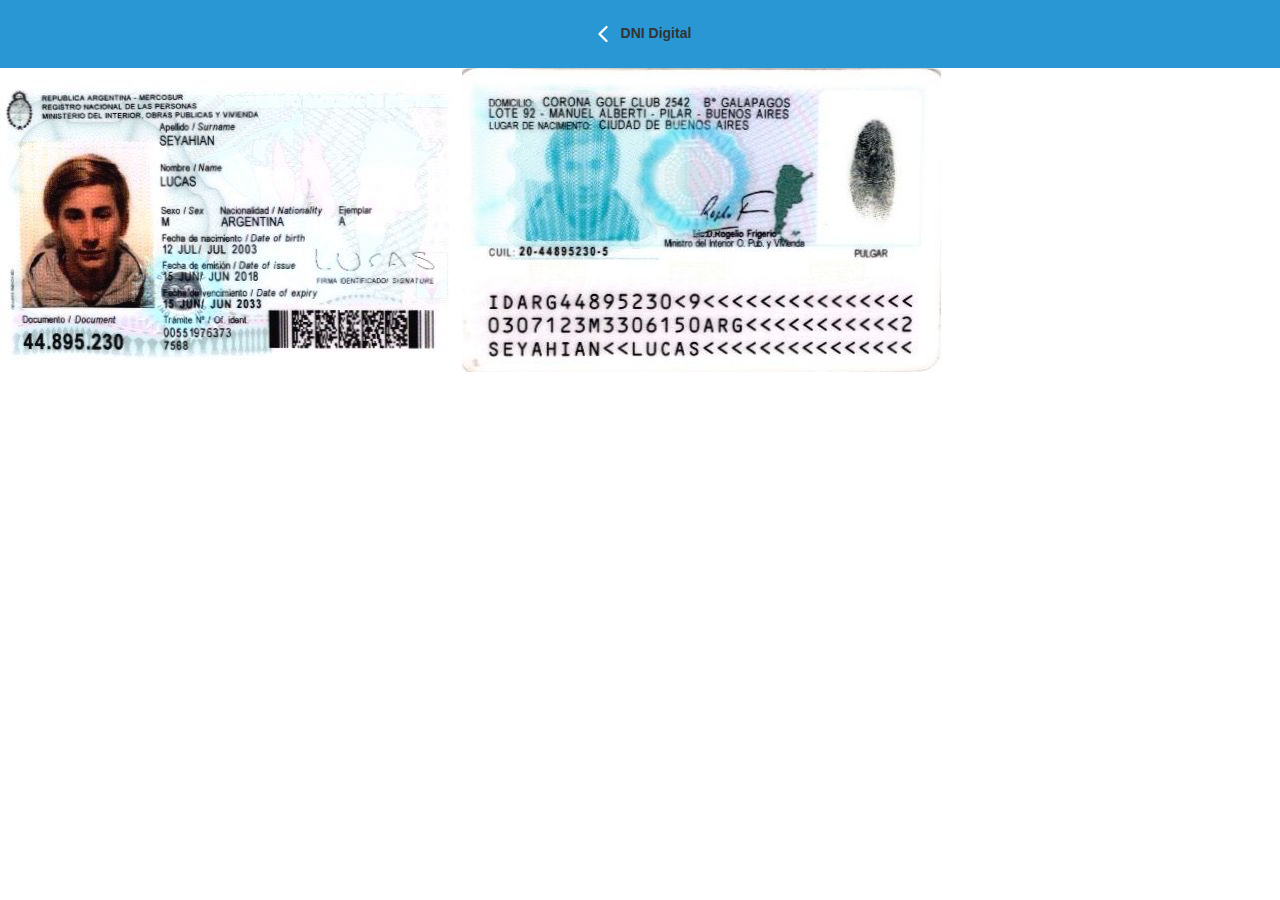
==== dni.html @ 39b7f740 "dni" ====
<!DOCTYPE html>
<html lang="en">
<head>
    <meta charset="UTF-8">
    <meta name="viewport" content="width=device-width, initial-scale=1.0">
    <link rel="stylesheet" href="style.css">
    <link href="https://cdn.jsdelivr.net/npm/bootstrap@5.3.0/dist/css/bootstrap.min.css" rel="stylesheet" integrity="sha384-9ndCyUaIbzAi2FUVXJi0CjmCapSmO7SnpJef0486qhLnuZ2cdeRhO02iuK6FUUVM" crossorigin="anonymous">
    <link href="https://stackpath.bootstrapcdn.com/bootstrap/3.4.1/css/bootstrap.min.css"  rel="stylesheet">
    <link href="https://cdnjs.cloudflare.com/ajax/libs/font-awesome/4.7.0/css/font-awesome.min.css" rel="stylesheet">
    <link href="dist/css/poncho.min.css" rel="stylesheet">
    <link href="dist/css/icono-arg.css" rel="stylesheet">
    <link rel="icon" href="img\miar2_0.png">
    <title>MiArgentina</title>
</head>
<script>
    function cambiarImagen() {
        var image = document.getElementById("myImage");
        if (image.src.includes("WhatsApp Image 2023-07-14 at 17.45.33.jpg")) {
            image.src = "img\WhatsApp Image 2023-07-14 at 17.47.11.jpg";
        } else {
            image.src = "img\WhatsApp Image 2023-07-14 at 17.45.33.jpg";
        }
    }


</script>
<body>
    <div class="container2">
        
        <a href="MD.html">
            <img src="img\chevron-left (1).svg" class="chevron-left" alt="">
        </a>
        <strong class="ss">DNI Digital</strong>

    </div>
    <div class="imagenes">

        <div id="imageContainer">
            <img src="img/WhatsApp Image 2023-07-14 at 17.45.33.jpg" alt="Imagen 1">
            <img src="img/WhatsApp Image 2023-07-14 at 17.47.11.jpg" alt="Imagen 2">
        </div>

    </div>
    
</body>
</html>

<script>
    var imageContainer = document.getElementById("imageContainer");
    var images = imageContainer.getElementsByTagName("img");

    var currentImageIndex = 0;
    var startX = 0;
    var threshold = 50; // Umbral de desplazamiento para cambiar de imagen

    imageContainer.addEventListener("touchstart", handleTouchStart, false);
    imageContainer.addEventListener("touchmove", handleTouchMove, false);

    function handleTouchStart(event) {
    startX = event.touches[0].clientX;
    }

    function handleTouchMove(event) {
    var moveX = event.touches[0].clientX;
    var diffX = startX - moveX;

    // Desplazamiento hacia la derecha
    if (diffX > threshold && currentImageIndex < images.length - 1) {
        currentImageIndex++;
        startX = moveX;
    }
    // Desplazamiento hacia la izquierda
    else if (diffX < -threshold && currentImageIndex > 0) {
        currentImageIndex--;
        startX = moveX;
    }

    // Aplica el desplazamiento a la imagen actual
    imageContainer.style.transform = "translateX(-" + currentImageIndex * 100 + "%)";
}

</script>
---- style.css ----
*{
    margin: 0;
    padding: 0;
}
.container1 {
    text-align: center;
    border: none;
    margin: none;
    padding: 13px;
    margin-bottom: 0px;
    background-color: #2897d4;
}
.container2 {
    text-align: center;

    border: none;
    margin: none;
    padding: 20px;
    background-color: #2897d4;
}
strong{
    display: inline;
    width: 90px;
    

    
}
body{
    background-color: #f2f2f2;
}

.brand-icon {
    max-width: 100%;
    height: auto;
}

@media only screen and (max-width: 480px) {
    /* Estilos específicos para dispositivos con un ancho máximo de 480px, como iPhone */
    .brand-icon {
        max-width: 80%;
        width: 120px;
        border: none;
        text-align: center;
        margin-top: 15px;
    }
    .submenu {
        display: none;
        /* ... otros estilos ... */
    }
    .ss{
        color: white;
    }
    .submenu.show {
        display: block;
    }
    
    .containerG{
    
        background-color:#f2f2f2 ;
        padding-bottom: 220px;;
    }
    .col{
        padding-top: 20px;
        padding-bottom: 20px;
        border-bottom: 2px solid #f2f2f2;
        border-right: 2px solid #f2f2f2;
        background-color: white;
    }
    .body{
        background-color: #f2f2f2;

    }
    .col2{
        padding: 90px;
        padding-right: 40px;
        border-bottom: 2px solid #f2f2f2;
       
    }
    .icono{
        width: 65px;
        margin-bottom: 10px;
    }
    .text{
        margin-top: 20px;
        text-align: center;
        text-decoration: none;
        color: black;
    }
    .container0{
        position: relative;
    }
    .col2{
        position: relative;
        padding-right: 1000px;
        padding:20px;
        margin-top: 2,5px;
        text-align:left;
    }
    .chevron-left{
        display: inline;
        float: left;

    }
    .dni{
        width: 50px;
        margin-right: 5px;
    }

    .dni2{
        width: 50px;
        margin-right: 0px;
    }
    .s{
       width: 60px ;
       margin-left: 10px;
 
        
    }
    .sa{
        margin-left: 65px;
        ;
    }
    .contar{
        display: inline;
        text-align: right;
        
    }
    .text{
        font-size: 14px;
    }
    .ss{
        display: inline;
        width: 0px;
    }
    .boton{
        padding-left: 100px;
        background-color: #2fbe08;
        color: white;
        margin-left: 0px;
        padding-right: 100px;
        padding-top: 10px;
        padding-bottom: 10px;
        text-align: center;
        margin-top: 5px;
        border: none;
        white-space: nowrap;
        font-size: 16px;
        border-top: 2px solid white;
        border-bottom: 2px solid white;
        border-radius: 20px;
    }
    .boton2{
        padding-left: 25px;
        background-color: #0abdf4;
        color: white;
        margin-left: 0px;
        padding-right: 25px;
        padding-top: 10px;
        padding-bottom: 10px;
        text-align: center;
        margin-top: 5px;
        border: none;
        white-space: nowrap;
        font-size: 16px;
        border-top: 2px solid white;
        border-bottom: 2px solid white;
        border-radius: 20px;
    }
    .boton3{
        padding-left: 115px;
        background-color: #0abdf4;
        color: white;
        margin-left: 0px;
        padding-right: 120px;
        padding-top: 10px;
        padding-bottom: 10px;
        text-align: center;
        margin-top: 5px;
        border: none;
        white-space: nowrap;
        font-size: 16px;
        border-top: 2px solid white;
        border-bottom: 2px solid white;
        border-radius: 20px;
    }
    .boton4{
        padding-left: 90px;
        background-color: #2fbe0800;
        color: rgb(13, 55, 209);
        margin-left: 0px;
        padding-right: 90px;
        padding-top: 10px;
        padding-bottom: 10px;
        text-align: center;
        margin-top: 5px;
        white-space: nowrap;
        font-size: 16px;
        border-top: 2px solid rgb(13, 55, 209);
        border-bottom: 2px solid rgb(13, 55, 209);
        border-radius: 20px ;
    }
    .submenu2{
        display: none;
    
    }
    .qr{
        width: 130px;
        margin-top: 10px;
        margin-bottom: 20px;
        text-align: center;
        margin-left: 120px;
    }
    .DA{
        margin-left: 125px;
        margin-bottom: 80px;
    }
    .imagenes{
        background-color: #f2f2f2;
        padding-bottom: 20px;
    }
    .adl{
        width: 350px;
        background-color:#f2f2f2 ;
        margin-top: 20px;
        margin-left: 20px;
    }
    #imageContainer {
        overflow: hidden;
        width: 100%;
        white-space: nowrap;
      }
      
    #imageContainer img {
        display: inline-block;
        width: 100%;
        height: auto;
    }
      

    



}
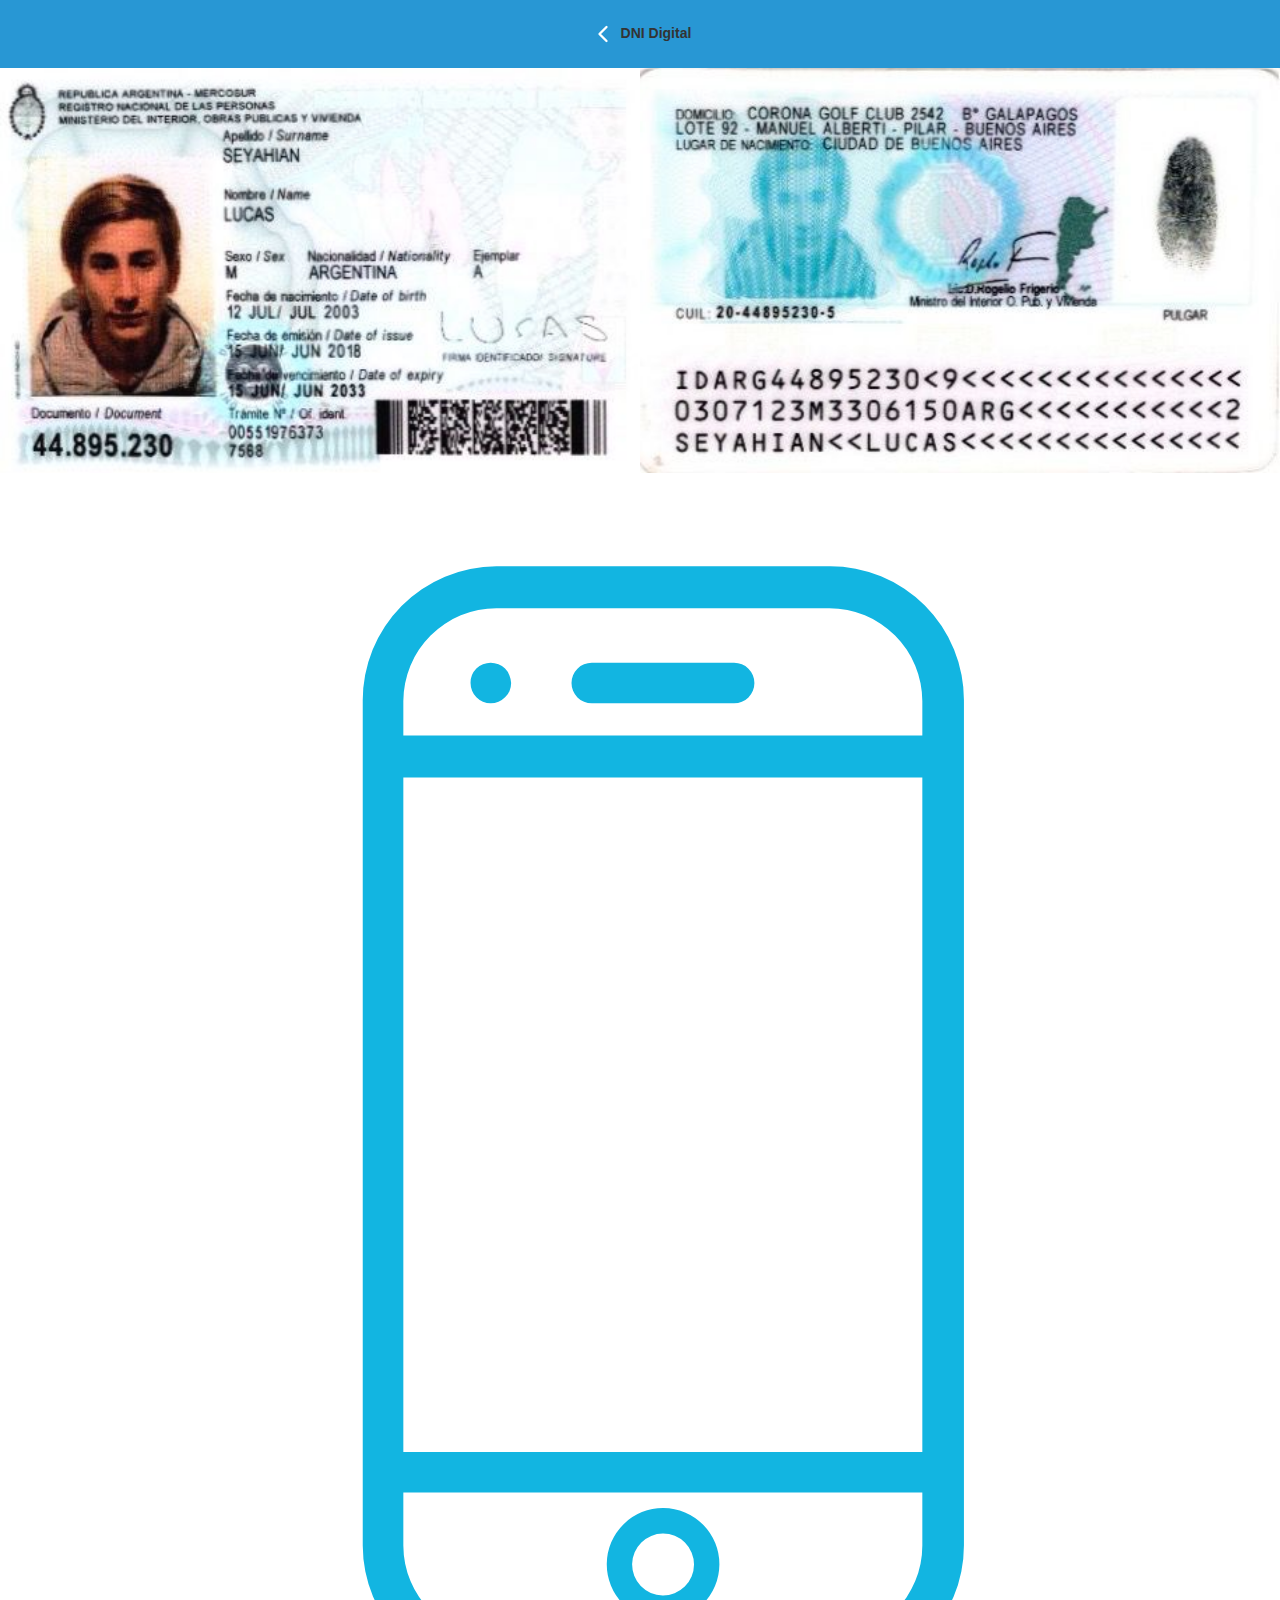
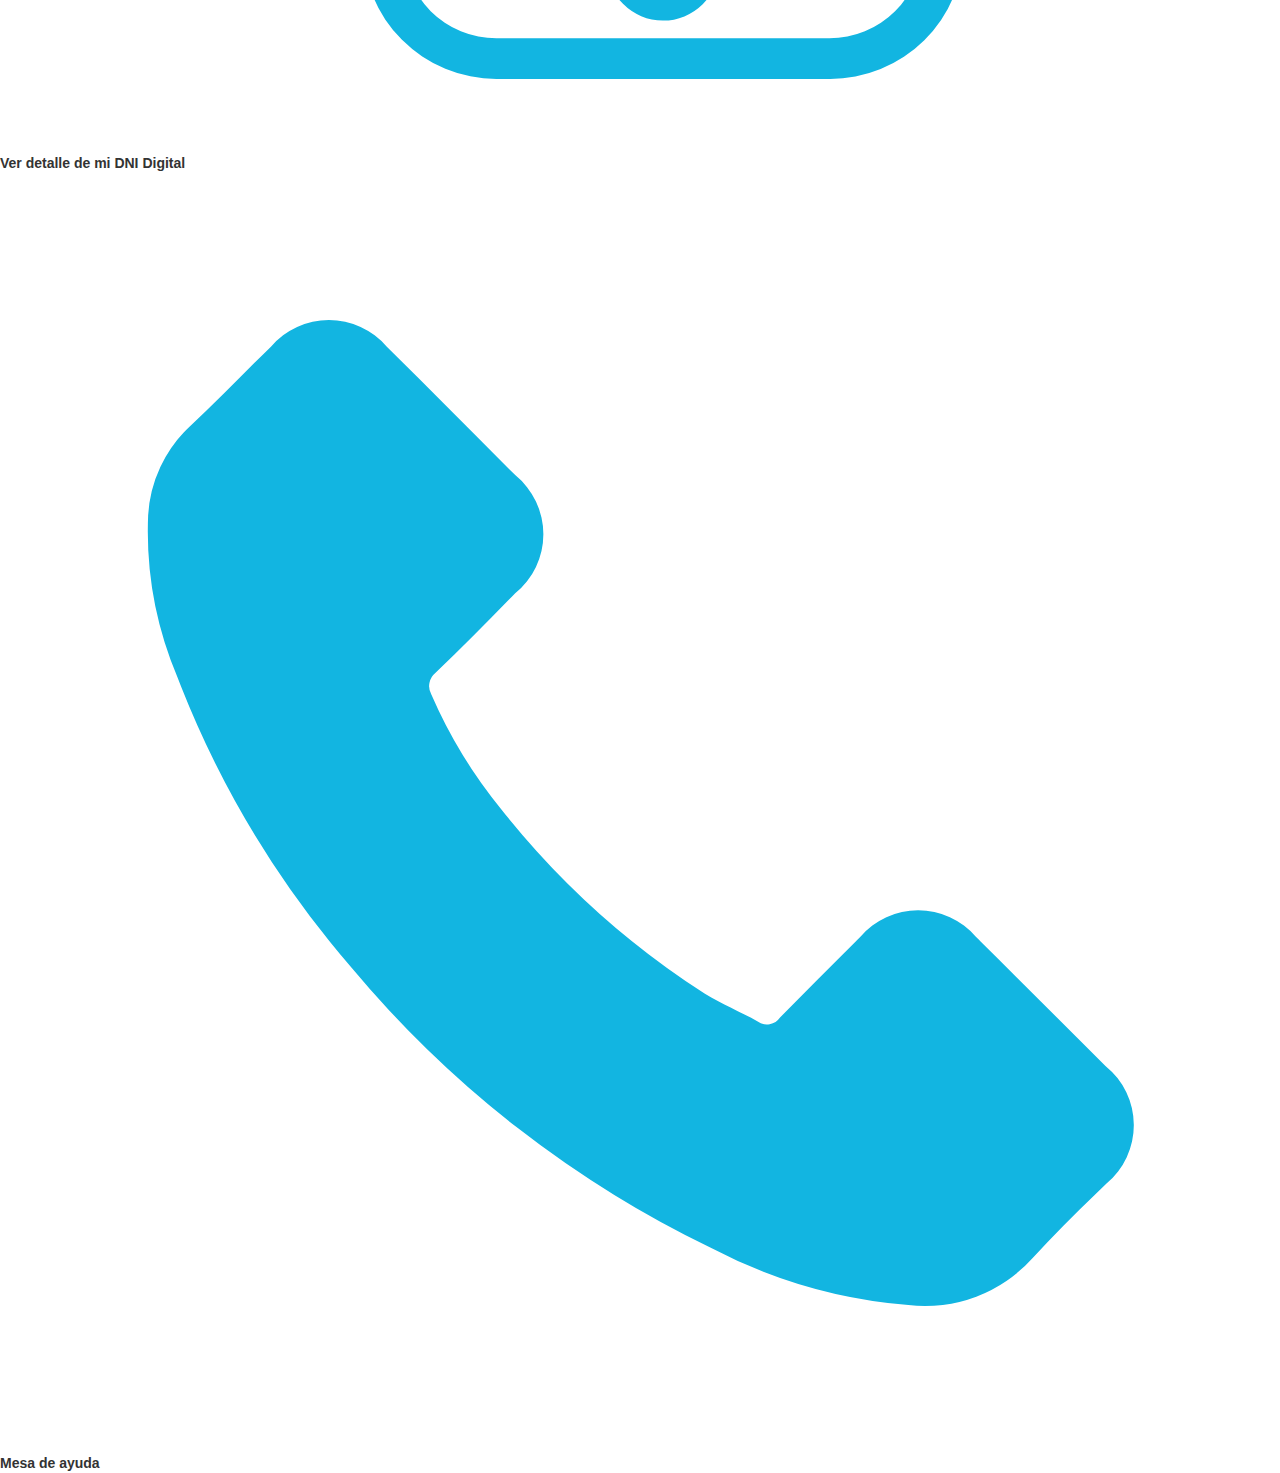
==== commit b08c951e: "dni ya listo" ====
--- a/dni.html
+++ b/dni.html
@@ -33,50 +33,41 @@
         <strong class="ss">DNI Digital</strong>
 
     </div>
-    <div class="imagenes">
-
-        <div id="imageContainer">
-            <img src="img/WhatsApp Image 2023-07-14 at 17.45.33.jpg" alt="Imagen 1">
-            <img src="img/WhatsApp Image 2023-07-14 at 17.47.11.jpg" alt="Imagen 2">
+    <div class="slider-container">
+        <div class="slider">
+          <img src="img/WhatsApp Image 2023-07-14 at 17.45.33.jpg" alt="Imagen 1" onclick="cambiarImagen(0)">
+          <img src="img/WhatsApp Image 2023-07-14 at 17.47.11.jpg" alt="Imagen 2" onclick="cambiarImagen(1)">
         </div>
-
     </div>
+    <div class="container3">
+        <div class="contain">
+            <img class="tel" src="img\celular.svg"><strong class="VD">Ver detalle de mi DNI Digital</strong><br>
+        </div>
+        <div class="contain2">
+            <img class="tel" src="img\telefono-neg.svg"><strong class="ma"> Mesa de ayuda</strong>
+        </div>
+    </div>
+      
+      
+      
     
 </body>
 </html>
+<script>
+    var slider = document.querySelector('.slider');
+    var images = slider.getElementsByTagName('img');
+    var currentImageIndex = 0;
 
-<script>
-    var imageContainer = document.getElementById("imageContainer");
-    var images = imageContainer.getElementsByTagName("img");
-
-    var currentImageIndex = 0;
-    var startX = 0;
-    var threshold = 50; // Umbral de desplazamiento para cambiar de imagen
-
-    imageContainer.addEventListener("touchstart", handleTouchStart, false);
-    imageContainer.addEventListener("touchmove", handleTouchMove, false);
-
-    function handleTouchStart(event) {
-    startX = event.touches[0].clientX;
+    function cambiarImagen() {
+    images[currentImageIndex].classList.remove('active');
+    
+    currentImageIndex++;
+    if (currentImageIndex >= images.length) {
+        currentImageIndex = 0;
+    }
+    
+    images[currentImageIndex].classList.add('active');
     }
 
-    function handleTouchMove(event) {
-    var moveX = event.touches[0].clientX;
-    var diffX = startX - moveX;
+</script>
 
-    // Desplazamiento hacia la derecha
-    if (diffX > threshold && currentImageIndex < images.length - 1) {
-        currentImageIndex++;
-        startX = moveX;
-    }
-    // Desplazamiento hacia la izquierda
-    else if (diffX < -threshold && currentImageIndex > 0) {
-        currentImageIndex--;
-        startX = moveX;
-    }
-
-    // Aplica el desplazamiento a la imagen actual
-    imageContainer.style.transform = "translateX(-" + currentImageIndex * 100 + "%)";
-}
-
-</script>--- a/style.css
+++ b/style.css
@@ -33,6 +33,21 @@
     max-width: 100%;
     height: auto;
 }
+.slider-container {
+    position: relative;
+    width: 100%;
+    overflow: hidden;
+  }
+  
+  .slider {
+    display: flex;
+    transition: transform 0.3s ease-in-out;
+  }
+  
+  .slider img {
+    width: 100%;
+    height: auto;
+  }
 
 @media only screen and (max-width: 480px) {
     /* Estilos específicos para dispositivos con un ancho máximo de 480px, como iPhone */
@@ -228,6 +243,7 @@
         overflow: hidden;
         width: 100%;
         white-space: nowrap;
+        transition: transform 0.3s ease-in-out;
       }
       
     #imageContainer img {
@@ -235,10 +251,52 @@
         width: 100%;
         height: auto;
     }
+    .slider {
+        overflow-x: auto;
+        scroll-snap-type: x mandatory;
+        -webkit-overflow-scrolling: touch;
+        -ms-overflow-style: none;
+        scrollbar-width: none;
+    }
       
-
-    
-
-
-
-}
+    .slider::-webkit-scrollbar {
+        display: none;
+    }
+      
+    .slider img {
+        scroll-snap-align: start;
+    }
+    .slider-container{
+        padding-bottom:40px ;
+        padding-top: 40px;
+        padding-right: 20px;
+        padding-left: 20px;
+        background-color: #f2f2f2 ;
+    }
+    .VD{
+        margin-bottom: 20px;
+        font-size: 15px;
+    }
+    .container3{
+        margin-top: 20px;
+
+    }
+    .tel{
+        display: inline;
+        width: 25px;
+        margin-right: 10px;
+        margin-left: 10px;
+    }
+    .ma{
+        font-size: 15px;
+        display: inline;
+    }
+    .contain2{
+        margin-top: 30px;
+    }
+    
+    
+    
+        
+        
+}
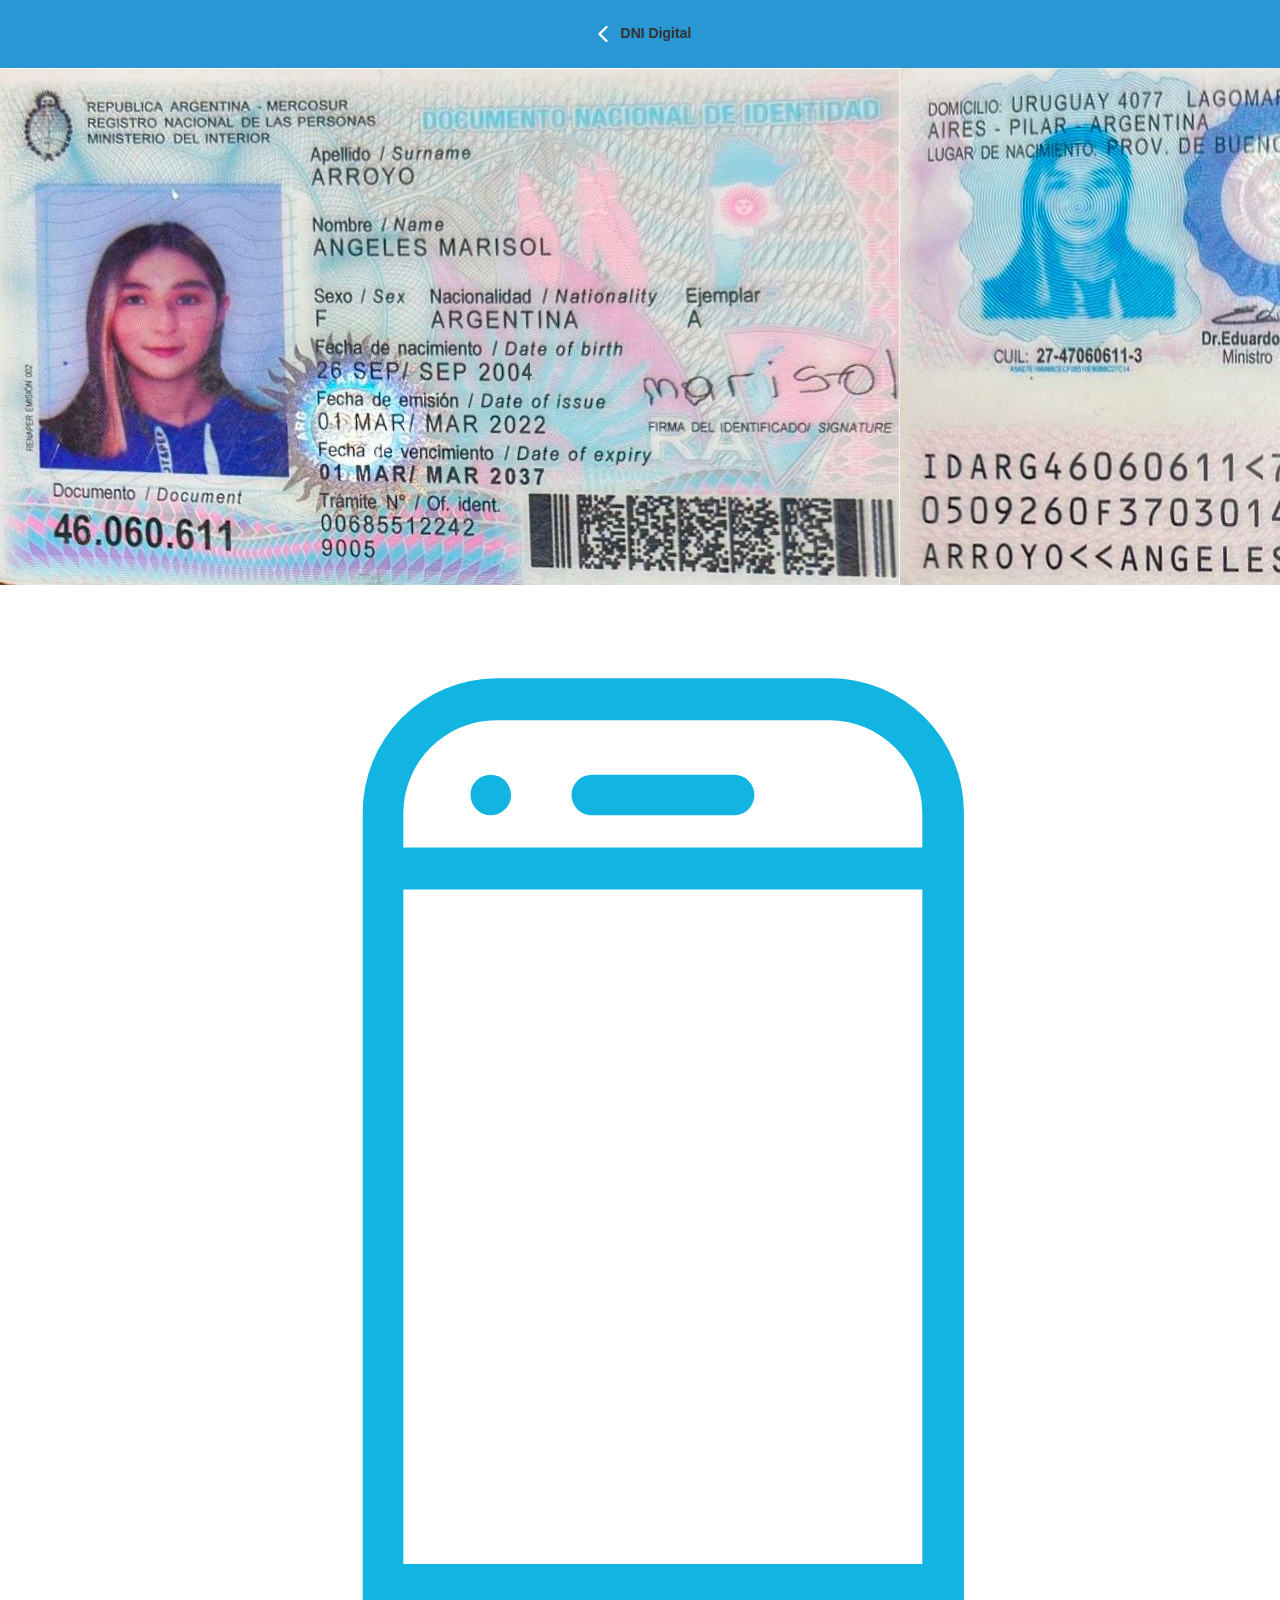
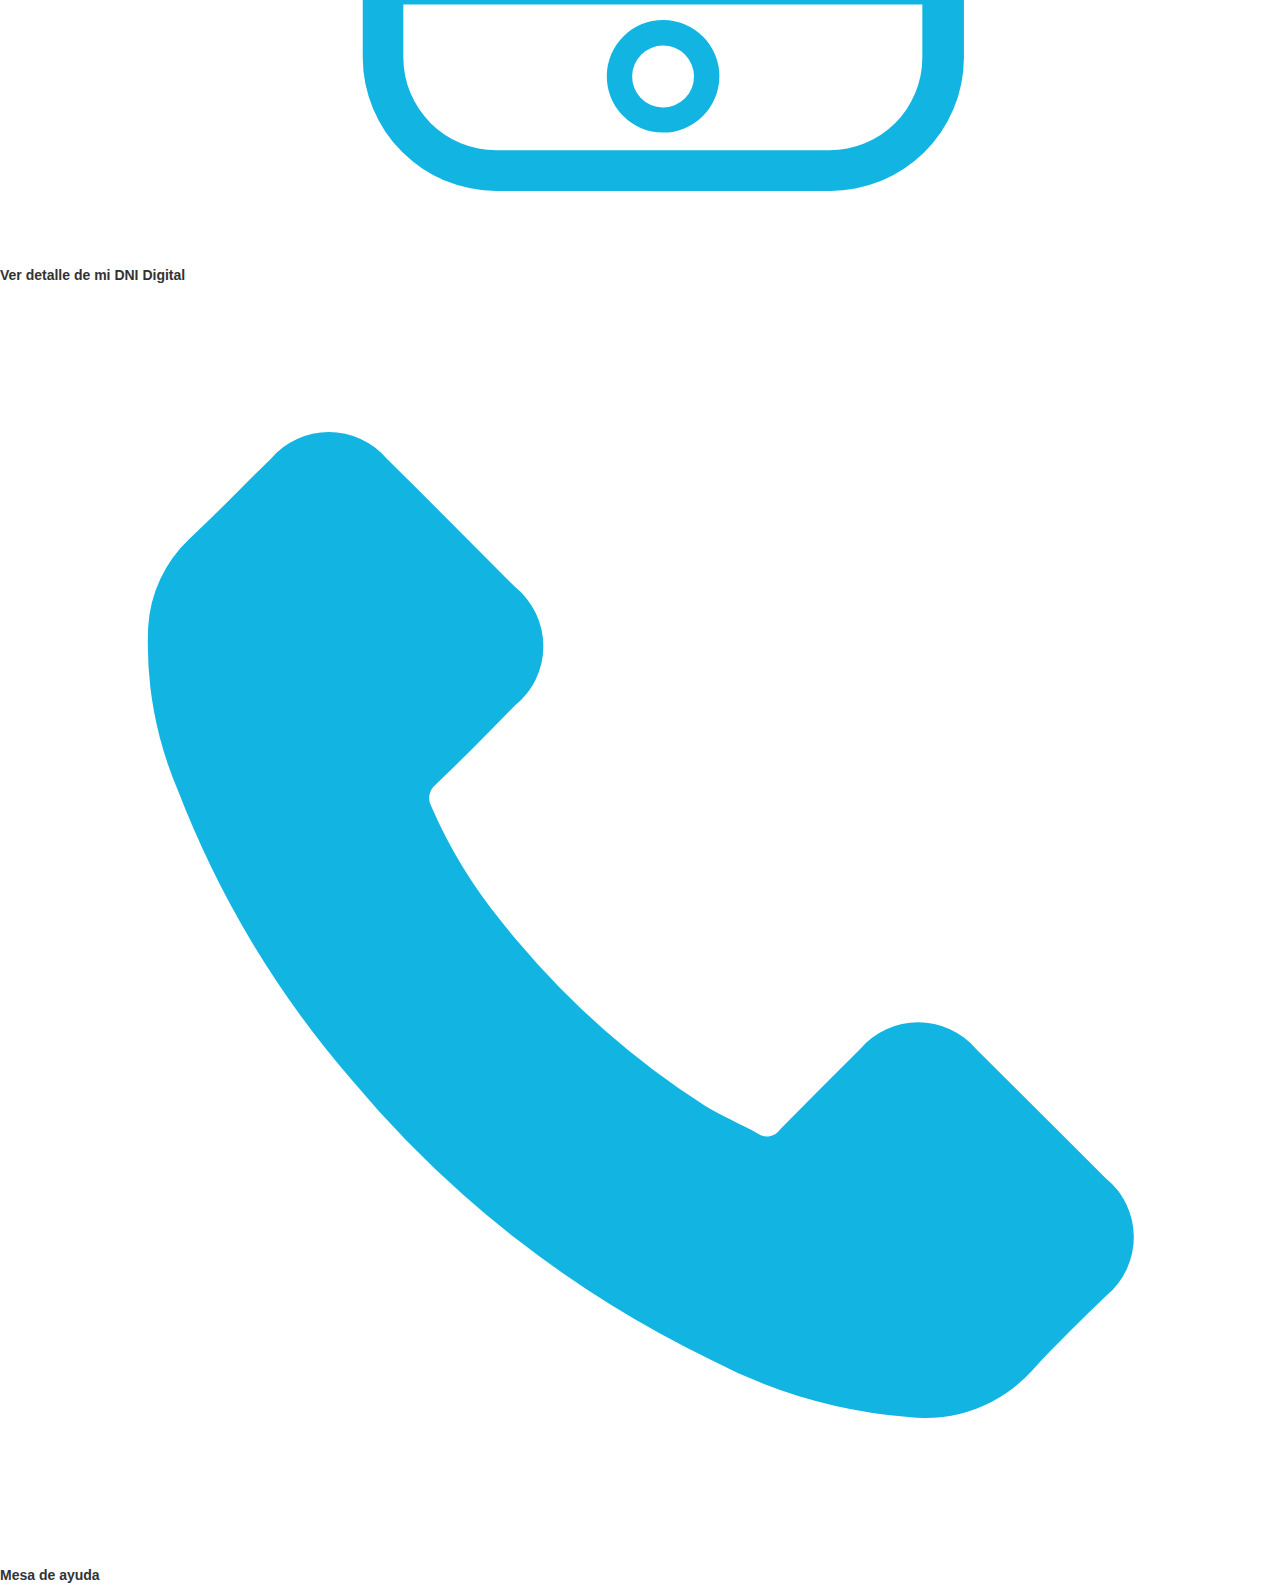
==== commit 3cfd4fea: "m" ====
--- a/dni.html
+++ b/dni.html
@@ -35,8 +35,8 @@
     </div>
     <div class="slider-container">
         <div class="slider">
-          <img src="img/WhatsApp Image 2023-07-14 at 17.45.33.jpg" alt="Imagen 1" onclick="cambiarImagen(0)">
-          <img src="img/WhatsApp Image 2023-07-14 at 17.47.11.jpg" alt="Imagen 2" onclick="cambiarImagen(1)">
+          <img src="img\WhatsApp Image 2023-09-24 at 00.10.08.jpg" alt="Imagen 1" onclick="cambiarImagen(0)">
+          <img src="img\WhatsApp Image 2023-09-24 at 00.13.10.jpg" alt="Imagen 2" onclick="cambiarImagen(1)">
         </div>
     </div>
     <div class="container3">
--- a/style.css
+++ b/style.css
@@ -10,6 +10,7 @@
     margin-bottom: 0px;
     background-color: #2897d4;
 }
+
 .container2 {
     text-align: center;
 
@@ -58,6 +59,15 @@
         text-align: center;
         margin-top: 15px;
     }
+    
+    .fullscreen-image {
+        position: fixed;
+        top: 0;
+        left: 0;
+        width: 100%;
+        height: 100%;
+        z-index: 9999; /* Asegura que la imagen se superponga a otros elementos */
+      }
     .submenu {
         display: none;
         /* ... otros estilos ... */
@@ -119,6 +129,7 @@
     .dni{
         width: 50px;
         margin-right: 5px;
+        color: #0abdf4;
     }
 
     .dni2{
@@ -147,6 +158,7 @@
         display: inline;
         width: 0px;
     }
+
     .boton{
         padding-left: 100px;
         background-color: #2fbe08;
@@ -198,6 +210,7 @@
         border-bottom: 2px solid white;
         border-radius: 20px;
     }
+
     .boton4{
         padding-left: 90px;
         background-color: #2fbe0800;
@@ -214,10 +227,12 @@
         border-bottom: 2px solid rgb(13, 55, 209);
         border-radius: 20px ;
     }
+
     .submenu2{
         display: none;
     
     }
+    
     .qr{
         width: 130px;
         margin-top: 10px;
